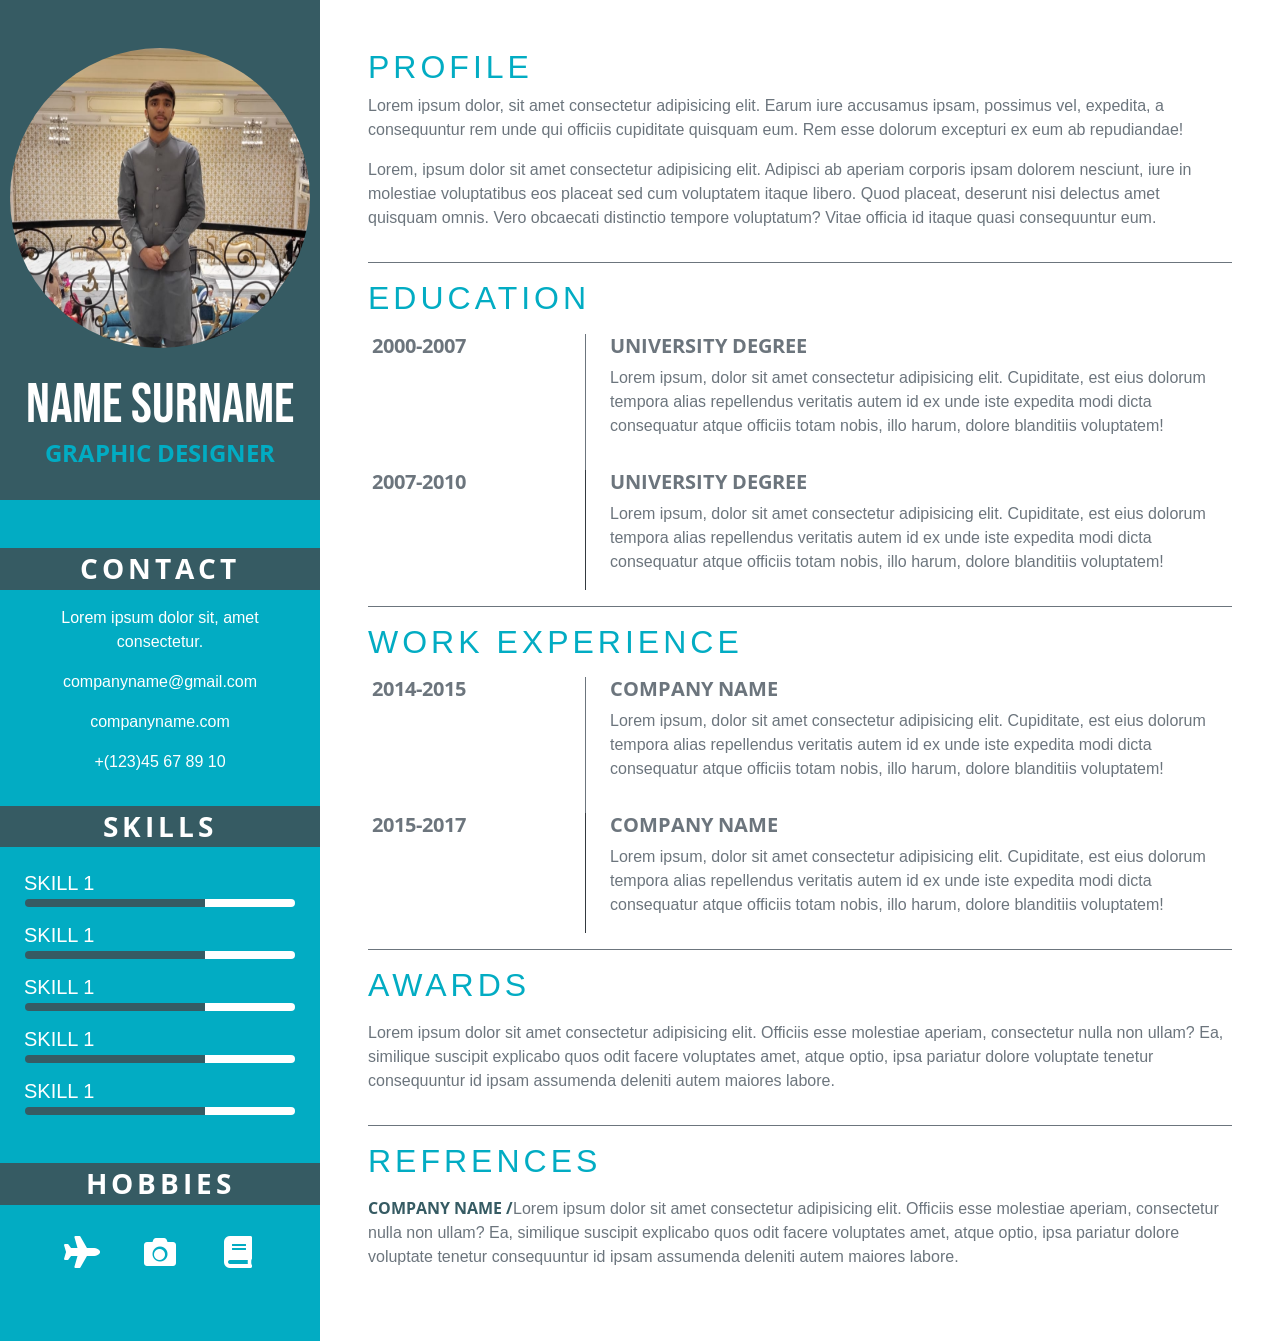
==== index.html @ f9b605c9 "Rename cv.html to index.html" ====
<!DOCTYPE html>
<html lang="en">
<head>
    <meta charset="UTF-8">
    <meta name="viewport" content="width=device-width, initial-scale=1.0">
    <link rel="stylesheet" href="reset.css">
    <link rel="stylesheet" href="https://cdnjs.cloudflare.com/ajax/libs/bootstrap/4.6.0/css/bootstrap.min.css">
    <link rel="stylesheet" href="stylesheet.css">
    <link rel="stylesheet" href="https://cdnjs.cloudflare.com/ajax/libs/font-awesome/5.15.4/css/all.min.css">
    <title>CV</title>
    <style>
        .image-height{
            height: 300px;
            width: 300px;
        }
        @font-face {
            font-family: BNR;
            src: url(BebasNeue-Regular.ttf);
        }
        @font-face {
            font-family: OSB;
            src: url(OpenSans-Bold.ttf);
        }
        @font-face {
            font-family: OSR;
            src: url(OpenSans-Regular.ttf);
        }
        .ff-bnr{
            font-family: BNR;
        }
        .ff-osb{
            font-family: OSB;
        }
        .ff-osr{
            font-family: OSR;
        }
        .custom-text-dark{
            color: rgb(54, 91, 99);
        }
        .custom-bg-dark{
            background-color: rgb(54, 91, 99);
        }
        .custom-text-light{
            color: rgb(2, 172, 195);
        }
        .custom-bg-light{
            background-color: rgb(2, 172, 195);
        }
        .spacing{
            letter-spacing: 4px;
        }
    </style>
</head>
<body>
    <div class="container-fluid">
        <div class="row">
            <div class="col-lg-3">
                <div class="col-12 text-center pt-5 pb-3 custom-bg-dark ">
                    <img src="dp.png" alt="dp" class="image-height rounded-circle mb-4">
                <div class="text-center text-white">
                    <h1 class="text-uppercase ff-bnr display-4">name surname</h1>
                </div>
                <div class="custom-text-light text-center mb-3">
                    <h4 class="text-uppercase ff-osb">graphic designer</h4>
                </div>                   
                </div>
                <div class="col-12 custom-bg-light p-4"></div>
                <div class="col-12 custom-bg-dark text-center p-1">
                    <h3 class="spacing text-uppercase text-white ff-osb">contact</h3>
                </div>
                <div class="col-12 custom-bg-light p-3 text-white text-center">
                    <p class="mb-3">Lorem ipsum dolor sit, amet consectetur.</p>
                    <p class="mb-3">companyname@gmail.com</p>
                    <p class="mb-3">companyname.com</p>
                    <p class="mb-3">+(123)45 67 89 10</p> 
                </div>
                <div class="col-12 custom-bg-dark text-center p-1">
                    <h3 class="spacing text-uppercase text-white ff-osb">skills</h3>
                </div>
                <div class="col-12 custom-bg-light pb-3 pt-4 px-4">
                    <h5 class="text-uppercase text-white">skill 1</h5>
                    <div class="col-12 px-3 pt-1">
                        <div class="row">
                            <div class="col-8 custom-bg-dark rounded-left p-1"></div>
                            <div class="col-4 bg-white rounded-right p-1"></div>
                        </div>
                    </div>
                </div>
                <div class="col-12 custom-bg-light pb-3 px-4">
                    <h5 class="text-uppercase text-white">skill 1</h5>
                    <div class="col-12 px-3 pt-1">
                        <div class="row">
                            <div class="col-8 custom-bg-dark rounded-left p-1"></div>
                            <div class="col-4 bg-white rounded-right p-1"></div>
                        </div>
                    </div>
                </div>
                <div class="col-12 custom-bg-light pb-3 px-4">
                    <h5 class="text-uppercase text-white">skill 1</h5>
                    <div class="col-12 px-3 pt-1">
                        <div class="row">
                            <div class="col-8 custom-bg-dark rounded-left p-1"></div>
                            <div class="col-4 bg-white rounded-right p-1"></div>
                        </div>
                    </div>
                </div>
                <div class="col-12 custom-bg-light pb-3 px-4">
                    <h5 class="text-uppercase text-white">skill 1</h5>
                    <div class="col-12 px-3 pt-1">
                        <div class="row">
                            <div class="col-8 custom-bg-dark rounded-left p-1"></div>
                            <div class="col-4 bg-white rounded-right p-1"></div>
                        </div>
                    </div>
                </div>
                <div class="col-12 custom-bg-light pb-5 px-4">
                    <h5 class="text-uppercase text-white">skill 1</h5>
                    <div class="col-12 px-3 pt-1">
                        <div class="row">
                            <div class="col-8 custom-bg-dark rounded-left p-1"></div>
                            <div class="col-4 bg-white rounded-right p-1"></div>
                        </div>
                    </div>
                </div>
                <div class="col-12 custom-bg-dark text-center p-1">
                    <h3 class="spacing text-uppercase text-white ff-osb">hobbies</h3>
                </div>
                <div class="col-12 custom-bg-light p-3 d-flex justify-content-center">
                    <div class="row">
                        <div class="col-4 text-white px-4 pt-2 fa-2x">
                            <i class="fas fa-plane"></i>
                        </div>
                        <div class="col-4 text-white  px-4 pt-2 fa-2x">
                            <i class="fas fa-camera"></i>
                        </div>
                        <div class="col-4 text-white px-4 pt-2 pb-5 fa-2x">
                            <i class="fas fa-book"></i>
                        </div>
                    </div>
                </div>
            </div>

            <div class="col-lg-9 bg-white p-5">
                <div class="col-12 border-bottom border-secondary pb-3">
                    <h2 class="spacing custom-text-light text-uppercase mb-2">profile</h2>
                    <div class="col-12 text-secondary ">
                        <p class="mb-3">Lorem ipsum dolor, sit amet consectetur adipisicing elit. Earum iure accusamus ipsam, possimus vel, expedita, a consequuntur rem unde qui officiis cupiditate quisquam eum. Rem esse dolorum excepturi ex eum ab repudiandae!
                        </p>
                        <p class="mb-3">Lorem, ipsum dolor sit amet consectetur adipisicing elit. Adipisci ab aperiam corporis ipsam dolorem nesciunt, iure in molestiae voluptatibus eos placeat sed cum voluptatem itaque libero. Quod placeat, deserunt nisi delectus amet quisquam omnis. Vero obcaecati distinctio tempore voluptatum? Vitae officia id itaque quasi consequuntur eum.</p>
                    </div>
                </div>
                <div class="col-12 border-bottom border-secondary pb-3">
                    <h2 class="spacing custom-text-light text-uppercase mt-3 mb-3">education</h2>
                    <div class="row mx-1">
                        <div class="col-3 border-right border-secondary pr-2">
                            <h5 class="text-secondary ff-osb">2000-2007</h5>
                        </div>
                        <div class="col-9 pl-4 mb-3">
                            <h5 class="text-secondary text-uppercase ff-osb mb-2">university degree</h5>
                            <p class=" text-secondary">Lorem ipsum, dolor sit amet consectetur adipisicing elit. Cupiditate, est eius dolorum tempora alias repellendus veritatis autem id ex unde iste expedita modi dicta consequatur atque officiis totam nobis, illo harum, dolore blanditiis voluptatem!</p>
                        </div>
                    </div>
                    <div class="row mx-1">
                        <div class="col-3 border-right border-dark pr-2">
                            <h5 class="text-secondary ff-osb">2007-2010</h5>
                        </div>
                        <div class="col-9 pl-4">
                            <h5 class="text-secondary text-uppercase ff-osb mb-2">university degree</h5>
                            <p class=" text-secondary">Lorem ipsum, dolor sit amet consectetur adipisicing elit. Cupiditate, est eius dolorum tempora alias repellendus veritatis autem id ex unde iste expedita modi dicta consequatur atque officiis totam nobis, illo harum, dolore blanditiis voluptatem!</p>
                        </div>
                    </div>
                </div>
                <div class="col-12 border-bottom border-secondary pb-3">
                    <h2 class="spacing custom-text-light text-uppercase mt-3 mb-3">work experience</h2>
                    <div class="row mx-1">
                        <div class="col-3 border-right border-secondary pr-2">
                            <h5 class="text-secondary ff-osb">2014-2015</h5>
                        </div>
                        <div class="col-9 pl-4 mb-3">
                            <h5 class="text-secondary text-uppercase ff-osb mb-2">company name</h5>
                            <p class=" text-secondary">Lorem ipsum, dolor sit amet consectetur adipisicing elit. Cupiditate, est eius dolorum tempora alias repellendus veritatis autem id ex unde iste expedita modi dicta consequatur atque officiis totam nobis, illo harum, dolore blanditiis voluptatem!</p>
                        </div>
                    </div>
                    <div class="row mx-1">
                        <div class="col-3 border-right border-dark pr-2">
                            <h5 class="text-secondary ff-osb">2015-2017</h5>
                        </div>
                        <div class="col-9 pl-4">
                            <h5 class="text-secondary text-uppercase ff-osb mb-2">company name</h5>
                            <p class=" text-secondary">Lorem ipsum, dolor sit amet consectetur adipisicing elit. Cupiditate, est eius dolorum tempora alias repellendus veritatis autem id ex unde iste expedita modi dicta consequatur atque officiis totam nobis, illo harum, dolore blanditiis voluptatem!</p>
                        </div>
                    </div>
                </div>
                    <div class="col-12 border-bottom border-secondary pb-3">
                        <h2 class="spacing custom-text-light text-uppercase mt-3 mb-3">awards</h2>
                        <p class="text-secondary">Lorem ipsum dolor sit amet consectetur adipisicing elit. Officiis esse molestiae aperiam, consectetur nulla non ullam? Ea, similique suscipit explicabo quos odit facere voluptates amet, atque optio, ipsa pariatur dolore voluptate tenetur consequuntur id ipsam assumenda deleniti autem maiores labore.</p>
                    </div>
                    <div class="col-12 pb-2">
                        <h2 class="spacing custom-text-light text-uppercase mt-3 mb-3">refrences</h2>
                        <p class="text-secondary"><span class="text-uppercase custom-text-dark ff-osb">company name /</span>Lorem ipsum dolor sit amet consectetur adipisicing elit. Officiis esse molestiae aperiam, consectetur nulla non ullam? Ea, similique suscipit explicabo quos odit facere voluptates amet, atque optio, ipsa pariatur dolore voluptate tenetur consequuntur id ipsam assumenda deleniti autem maiores labore.</p>
                    </div>
            </div>
        </div>
    </div>
    <script src="https://cdnjs.cloudflare.com/ajax/libs/bootstrap/4.6.0/js/bootstrap.min.js"></script>
</body>
</html>
---- stylesheet.css ----
.col,
.col-1,
.col-10,
.col-11,
.col-12,
.col-2,
.col-3,
.col-4,
.col-5,
.col-6,
.col-7,
.col-8,
.col-9,
.col-auto,
.col-lg,
.col-lg-1,
.col-lg-10,
.col-lg-11,
.col-lg-12,
.col-lg-2,
.col-lg-3,
.col-lg-4,
.col-lg-5,
.col-lg-6,
.col-lg-7,
.col-lg-8,
.col-lg-9,
.col-lg-auto,
.col-md,
.col-md-1,
.col-md-10,
.col-md-11,
.col-md-12,
.col-md-2,
.col-md-3,
.col-md-4,
.col-md-5,
.col-md-6,
.col-md-7,
.col-md-8,
.col-md-9,
.col-md-auto,
.col-sm,
.col-sm-1,
.col-sm-10,
.col-sm-11,
.col-sm-12,
.col-sm-2,
.col-sm-3,
.col-sm-4,
.col-sm-5,
.col-sm-6,
.col-sm-7,
.col-sm-8,
.col-sm-9,
.col-sm-auto,
.col-xl,
.col-xl-1,
.col-xl-10,
.col-xl-11,
.col-xl-12,
.col-xl-2,
.col-xl-3,
.col-xl-4,
.col-xl-5,
.col-xl-6,
.col-xl-7,
.col-xl-8,
.col-xl-9,
.col-xl-auto .container .container-fluid {
  padding: 0px;
}
.row .h1,
.h2,
.h3,
.h4,
.h5,
.h6,
h1,
h2,
h3,
h4,
h5,
h6 
p{
  margin: 0px;
}
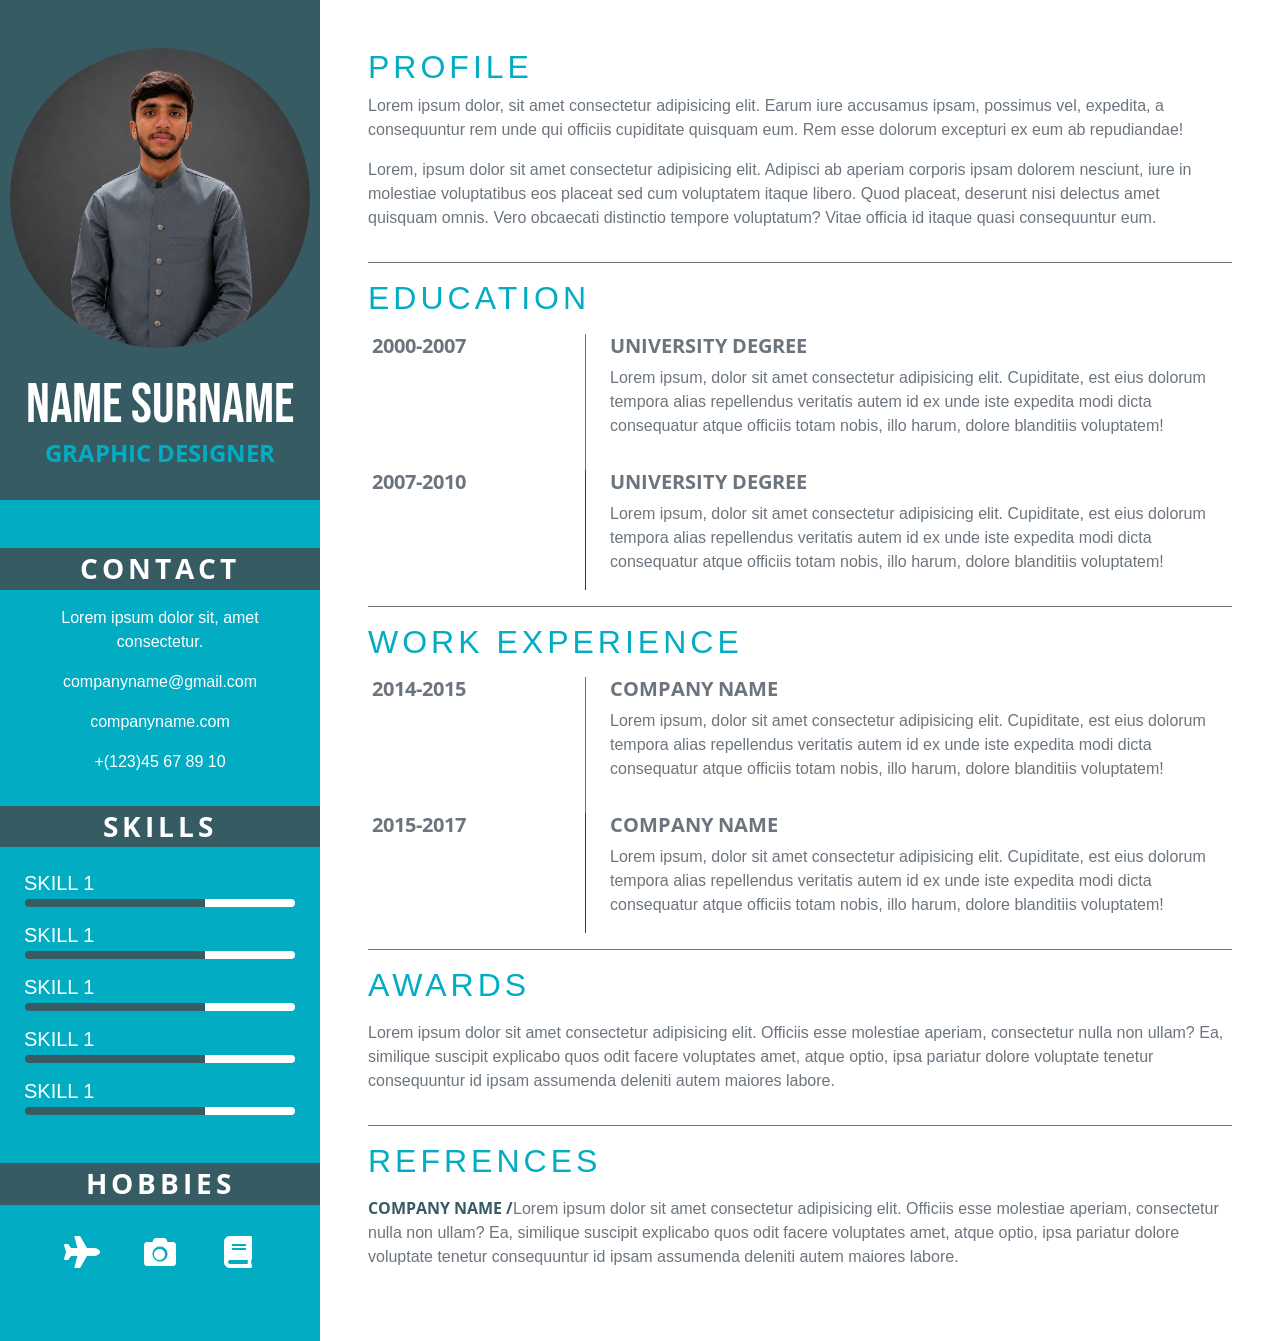
==== commit ed50aac0: "Enhance image styling in index.html Added object-fit and object-position styles for images." ====
--- a/index.html
+++ b/index.html
@@ -12,6 +12,8 @@
         .image-height{
             height: 300px;
             width: 300px;
+            object-fit: cover;
+            object-position: center top;
         }
         @font-face {
             font-family: BNR;
